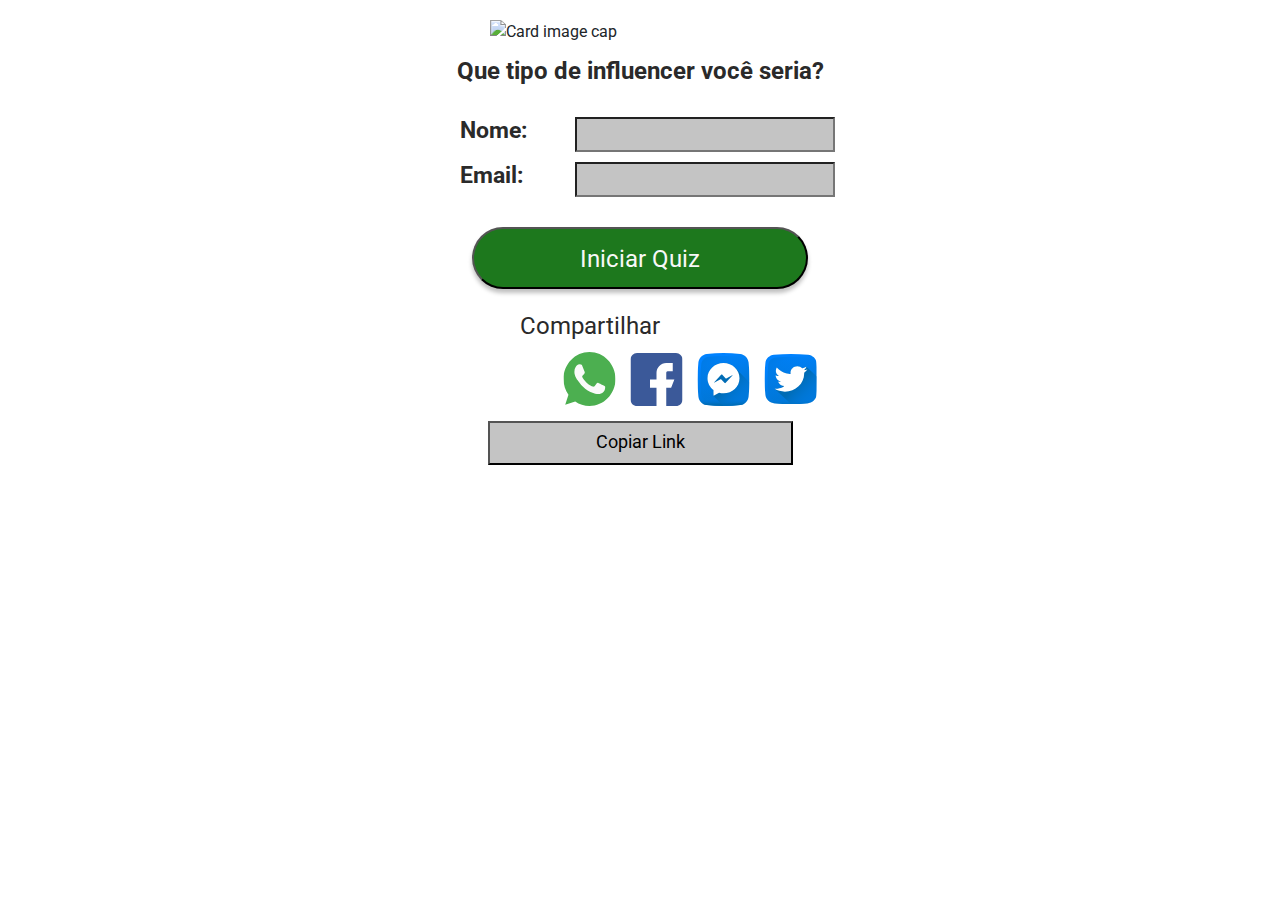
==== index.html @ 094851fd "fix first gif and image background" ====
<!DOCTYPE html>
<html>

<head>

  <head>
    <meta charset="UTF-8">
    <title>Grupo 8 - Gama Experience 33</title>
    <link rel="shortcut icon" href="https://gama.academy/icons/icon-48x48.png?v=757c95a04621d0c77f2dc80aebdf92e8" />

    <meta name="viewport" content="width=device-width, user-scalable=no, initial-scale=1.0, maximum-scale=1.0, minimum-scale=1.0">
    <link rel="stylesheet" href="styles/style.css">

    <link href="https://fonts.googleapis.com/css2?family=Roboto:ital,wght@0,400;0,700;1,400&display=swap" rel="stylesheet">
    <link href="https://stackpath.bootstrapcdn.com/font-awesome/4.7.0/css/font-awesome.min.css" rel="stylesheet" integrity="sha384-wvfXpqpZZVQGK6TAh5PVlGOfQNHSoD2xbE+QkPxCAFlNEevoEH3Sl0sibVcOQVnN" crossorigin="anonymous">
    <link rel="stylesheet" href="https://stackpath.bootstrapcdn.com/bootstrap/4.3.1/css/bootstrap.min.css" integrity="sha384-ggOyR0iXCbMQv3Xipma34MD+dH/1fQ784/j6cY/iJTQUOhcWr7x9JvoRxT2MZw1T" crossorigin="anonymous">

    <!-- testing some fonts here -->
    <link href="https://fonts.googleapis.com/css2?family=Knewave&display=swap" rel="stylesheet">
    <link href="https://fonts.googleapis.com/css?family=Teko&display=swap" rel="stylesheet">
    <link href="https://fonts.googleapis.com/css?family=Rancho&display=swap" rel="stylesheet">
  </head>
</head>

<body>
  <div class="bg">
    <div class="container">
      <div class="card">
        <img class="card-img-top center-things" style="padding-top:20px" src="images/gif1.gif" alt="Card image cap">
        <h1 class="title-index text-center"><b>Que tipo de influencer você seria?</b></h1>
        <div id='container'>
          <form id="form" method="POST" action="https://smtl.gama.academy/leads/db22dd71-915e-11ea-9e98-2f3c29e0891c">
            <div class="column">
              <div class="form">
                <div class="row">
                  <label class="col-xs-4 col-sm-4 col-md-4 col-lg-4 col-xl-4 text-form"><b>Nome:</b></label>
                  <input class="col-xs-8 col-sm-8 col-md-8 col-lg-8 col-xl-8 form-color" name="name" type="text" pattern="^\D{2,}\s[\D\s]{2,}$" title="Digite seu nome completo" required />
                </div>
                <div class="row" style="padding-top: 10px">
                  <label class="col-xs-4 col-sm-4 col-md-4 col-lg-4 col-xl-4 text-form"><b>Email:</b></label>
                  <input class="col-xs-8 col-sm-8 col-md-8 col-lg-8 col-xl-8 form-color" name="email" type="email" title="Digite um email válido" required />
                </div>

                <input name="redirectTo" type="hidden" value="https://yanfroes.github.io/jungle-xp33-quiz/quiz.html" />
                <input name="debugMode" type="hidden" value="true" />
              </div>
              <input class="center-things button-next text-button" type="submit" value="Iniciar Quiz" />
            </div>
          </form>
        </div>
      </div>

      <div class="row">
        <div class="center-things">
          <h2 class="title-index text-center" style="padding-right:100px;">Compartilhar</h2>

          <div class="center-things" style="padding-left:100px">
            <!-- WhatsApp Icon-->
            <a class="padding-icons" href="https://wa.me/?text=http://groupjungle.site/"><svg width="53" height="54" viewBox="0 0 53 54" fill="none" xmlns="http://www.w3.org/2000/svg">
                <g clip-path="url(#clip0)">
                  <path
                    d="M26.5065 0H26.4935C12.1578 0 0.5 12.1095 0.5 27C0.5 32.9062 2.333 38.3805 5.44975 42.8254L2.2095 52.8559L12.2032 49.5382C16.3145 52.3665 21.2188 54 26.5065 54C40.8422 54 52.5 41.8871 52.5 27C52.5 12.1129 40.8422 0 26.5065 0Z"
                    fill="#4CAF50" />
                  <path
                    d="M41.6352 38.1274C41.008 39.9667 38.5185 41.4922 36.5327 41.9377C35.1742 42.2381 33.3997 42.4777 27.4262 39.906C19.7855 36.6188 14.865 28.5559 14.4815 28.0328C14.1142 27.5096 11.394 23.7634 11.394 19.8889C11.394 16.0144 13.2887 14.1278 14.0525 13.3178C14.6797 12.6529 15.7165 12.3491 16.711 12.3491C17.0327 12.3491 17.322 12.366 17.582 12.3795C18.3457 12.4133 18.7292 12.4605 19.233 13.7126C19.8602 15.282 21.3877 19.1565 21.5697 19.5548C21.755 19.953 21.9402 20.493 21.6802 21.0161C21.4365 21.5561 21.222 21.7958 20.8385 22.2548C20.455 22.7138 20.091 23.0648 19.7075 23.5575C19.3565 23.9861 18.96 24.4451 19.402 25.2383C19.844 26.0145 21.3715 28.6031 23.6205 30.6821C26.5227 33.3652 28.8757 34.2225 29.7175 34.587C30.3447 34.857 31.0922 34.7929 31.5505 34.2866C32.1322 33.6353 32.8505 32.5553 33.5817 31.4921C34.1017 30.7294 34.7582 30.6349 35.4472 30.9049C36.1492 31.158 39.864 33.0649 40.6277 33.4597C41.3915 33.858 41.8952 34.047 42.0805 34.3811C42.2625 34.7153 42.2625 36.2846 41.6352 38.1274Z"
                    fill="#FAFAFA" />
                </g>
                <defs>
                  <clipPath id="clip0">
                    <rect x="0.5" width="52" height="54" fill="white" />
                  </clipPath>
                </defs>
              </svg></a>
            <!-- WhatsApp Icon-->

            <!-- Facebook Icon-->
            <a class="padding-icons" href="https://www.facebook.com/sharer/sharer.php?u=http%3A%2F%2Fgroupjungle.site%2F&amp;src=sdkpreparse"><svg width="53" height="53" viewBox="0 0 53 53" fill="none"
                xmlns="http://www.w3.org/2000/svg">
                <g clip-path="url(#clip0)">
                  <path d="M46 0H7C3.41417 0 0.5 2.97021 0.5 6.625V46.375C0.5 50.0276 3.41417 53 7 53H46C49.5837 53 52.5 50.0276 52.5 46.375V6.625C52.5 2.97021 49.5837 0 46 0Z" fill="#3B5999" />
                  <path d="M36.25 26.5V19.875C36.25 18.0465 37.706 18.2188 39.5 18.2188H42.75V9.9375H36.25C30.8637 9.9375 26.5 14.3851 26.5 19.875V26.5H20V34.7812H26.5V53H36.25V34.7812H41.125L44.375 26.5H36.25Z" fill="white" />
                </g>
                <defs>
                  <clipPath id="clip0">
                    <rect x="0.5" width="52" height="53" fill="white" />
                  </clipPath>
                </defs>
              </svg></a>
            <!-- Facebook Icon-->

            <!-- Messenger Icon-->
            <a class="padding-icons" href="fb-messenger://share/?link=http%3A%2F%2Fgroupjungle.site%2F"><svg width="53" height="53" viewBox="0 0 53 53" fill="none" xmlns="http://www.w3.org/2000/svg">
                <g clip-path="url(#clip0)">
                  <path
                    d="M43.1991 52.0926C32.0776 53.3025 20.9224 53.3025 9.8009 52.0926C5.36627 51.6102 1.86356 48.0401 1.39026 43.5198C0.203247 32.1845 0.203247 20.8151 1.39026 9.47977C1.86356 4.95985 5.36627 1.38978 9.8009 0.907379C20.9224 -0.30246 32.0772 -0.30246 43.1987 0.907379C47.6337 1.38978 51.1364 4.95985 51.6097 9.47977C52.7968 20.8151 52.7968 32.1845 51.6097 43.5198C51.1364 48.0401 47.6341 51.6102 43.1991 52.0926Z"
                    fill="url(#paint0_linear)" />
                  <path
                    d="M48.7815 11.3968C48.3617 7.386 45.2538 4.21786 41.3182 3.78965C31.4492 2.71648 21.5508 2.71648 11.6818 3.78965C7.74664 4.21786 4.63827 7.386 4.21814 11.3968C3.16522 21.4556 3.16522 31.5444 4.21814 41.6028C4.63827 45.614 7.74664 48.7821 11.6818 49.21C21.5508 50.2835 31.4492 50.2835 41.3178 49.21C45.2534 48.7821 48.3617 45.614 48.7815 41.6028C49.8348 31.5444 49.8348 21.4556 48.7815 11.3968Z"
                    fill="url(#paint1_linear)" />
                  <path
                    d="M1.27917 42.4212C1.31488 42.7876 1.35178 43.1539 1.39026 43.5202C1.86356 48.0402 5.36627 51.6102 9.8013 52.0926C20.9228 53.3025 32.0776 53.3025 43.1991 52.0926C47.6341 51.6102 51.1364 48.0402 51.6097 43.5202C51.6482 43.1539 51.6851 42.7876 51.7212 42.4212H1.27917Z"
                    fill="url(#paint2_linear)" />
                  <path
                    d="M51.6097 43.5198C52.1009 38.8293 52.3881 34.1331 52.473 29.4356L38.5201 15.2144C35.5879 12.0632 31.2901 10.0738 26.5 10.0738C17.6641 10.0738 10.5011 16.8411 10.5011 25.1887C10.5011 29.297 12.2376 33.0211 15.0532 35.7452C15.2385 35.9446 16.3731 37.0978 16.4624 37.1888L16.5231 42.2097C16.5286 42.6691 16.7103 43.1082 17.0289 43.4329L26.4151 52.9996C32.0125 53.0028 37.61 52.7004 43.1987 52.0926C47.6341 51.6102 51.1364 48.0402 51.6097 43.5198Z"
                    fill="url(#paint3_linear)" />
                  <path
                    d="M26.5 10.0738C17.6641 10.0738 10.5011 16.8411 10.5011 25.1887C10.5011 29.9439 12.826 34.1852 16.4596 36.9559L16.5243 42.2853C16.5274 42.5732 16.8329 42.752 17.0789 42.6096L22.0753 39.7177C23.4805 40.099 24.9651 40.3036 26.5 40.3036C35.3359 40.3036 42.4989 33.5362 42.4989 25.1887C42.4989 16.8411 35.3359 10.0738 26.5 10.0738ZM27.7148 30.0604L24.295 26.4325C24.0946 26.2198 23.7796 26.1692 23.5249 26.3091L17.524 29.6026C17.2955 29.728 17.0714 29.43 17.2491 29.2375L24.3402 21.5761C24.5437 21.3566 24.8865 21.3566 25.0896 21.5765L28.5082 25.274C28.709 25.4915 29.028 25.5433 29.2854 25.4006L35.1824 22.1281C35.4109 22.0015 35.6363 22.2999 35.4581 22.4928L28.461 30.0567C28.2591 30.2751 27.9191 30.2767 27.7148 30.0604Z"
                    fill="white" />
                </g>
                <defs>
                  <linearGradient id="paint0_linear" x1="17.765" y1="7.4517" x2="31.3336" y2="35.9343" gradientUnits="userSpaceOnUse">
                    <stop stop-color="#0082FF" />
                    <stop offset="1" stop-color="#0078DB" />
                  </linearGradient>
                  <linearGradient id="paint1_linear" x1="37.4974" y1="32.5129" x2="-38.6881" y2="-7.58477" gradientUnits="userSpaceOnUse">
                    <stop stop-color="#0078DB" stop-opacity="0" />
                    <stop offset="1" stop-color="#006CB5" />
                  </linearGradient>
                  <linearGradient id="paint2_linear" x1="26.5" y1="45.9334" x2="26.5" y2="51.3413" gradientUnits="userSpaceOnUse">
                    <stop stop-color="#0078DB" stop-opacity="0" />
                    <stop offset="1" stop-color="#006CB5" />
                  </linearGradient>
                  <linearGradient id="paint3_linear" x1="45.9324" y1="47.8269" x2="30.4965" y2="32.6823" gradientUnits="userSpaceOnUse">
                    <stop stop-color="#0078DB" stop-opacity="0" />
                    <stop offset="1" stop-color="#006CB5" />
                  </linearGradient>
                  <clipPath id="clip0">
                    <rect x="0.5" width="52" height="53" fill="white" />
                  </clipPath>
                </defs>
              </svg></a>
            <!-- Messenger Icon-->

            <!-- Twitter Icon-->
            <a class="padding-icons" href="https://twitter.com/share?url=http://groupjungle.site/"><svg width="54" height="50" viewBox="0 0 54 50" fill="none" xmlns="http://www.w3.org/2000/svg">
                <g clip-path="url(#clip0)">
                  <path
                    d="M44.0202 49.144C32.6849 50.2853 21.3151 50.2853 9.97977 49.144C5.45985 48.6889 1.88978 45.3209 1.40738 41.0564C0.19754 30.3627 0.19754 19.6369 1.40738 8.94318C1.88978 4.67911 5.45985 1.31111 9.97977 0.856018C21.3151 -0.285339 32.6845 -0.285339 44.0198 0.856018C48.5401 1.31111 52.1102 4.67911 52.5926 8.94318C53.8025 19.6369 53.8025 30.3627 52.5926 41.0564C52.1102 45.3209 48.5406 48.6889 44.0202 49.144Z"
                    fill="url(#paint0_linear)" />
                  <path
                    d="M49.7099 10.7517C49.2821 6.96793 46.1144 3.97912 42.1032 3.57514C32.0444 2.56272 21.9556 2.56272 11.8968 3.57514C7.886 3.97912 4.71785 6.96793 4.28964 10.7517C3.21647 20.2412 3.21647 29.7588 4.28964 39.2479C4.71785 43.0321 7.886 46.0209 11.8968 46.4245C21.9556 47.4373 32.0444 47.4373 42.1028 46.4245C46.114 46.0209 49.2821 43.0321 49.7099 39.2479C50.7835 29.7588 50.7835 20.2412 49.7099 10.7517Z"
                    fill="url(#paint1_linear)" />
                  <path
                    d="M1.29416 40.02C1.33055 40.3656 1.36816 40.7112 1.40738 41.0568C1.88978 45.3209 5.45985 48.6889 9.98017 49.144C21.3155 50.2853 32.6849 50.2853 44.0202 49.144C48.5406 48.6889 52.1102 45.3209 52.5926 41.0568C52.6318 40.7112 52.6694 40.3656 52.7062 40.02H1.29416Z"
                    fill="url(#paint2_linear)" />
                  <path
                    d="M53.4887 23.243L42.4873 12.8647C41.2544 13.5296 40.1679 13.8985 39.3495 14.1029C38.8893 14.2193 38.5137 14.2826 38.2436 14.3173C37.003 13.1176 35.2707 12.3726 33.3533 12.3726C29.5806 12.3726 26.5217 15.258 26.5217 18.8179C26.5217 18.9465 26.5253 19.0735 26.5342 19.2001C26.5524 19.5087 26.594 19.812 26.6583 20.1069C25.0833 20.0848 19.9642 19.688 15.082 15.7398C15.0816 15.7398 15.0816 15.7394 15.0816 15.7394H15.0811L12.7787 13.567C12.7787 13.567 10.0776 18.0145 14.0488 21.3894C14.2231 21.5729 14.4148 21.7541 14.6246 21.9322C14.6412 21.9498 14.6586 21.9669 14.6752 21.9845C14.154 21.9513 12.5863 21.804 11.6789 21.1994C11.6789 21.1994 11.4965 23.9178 13.8972 25.919L15.8357 27.7634C15.2453 27.8095 14.5923 27.7985 14.1382 27.6108C14.1382 27.6108 14.5401 29.221 16.0937 30.5096L18.8093 33.0849C17.1802 33.9802 14.3282 35.1006 10.5742 34.8145L27.0481 50C32.7083 49.9985 38.3685 49.7131 44.0202 49.144C48.5406 48.6889 52.1106 45.3209 52.593 41.0568C53.2639 35.125 53.5619 29.1832 53.4887 23.243Z"
                    fill="url(#paint3_linear)" />
                  <path
                    d="M43.4262 15.3679C42.2536 15.9466 40.4874 16.214 39.9018 16.291C39.897 16.2643 39.8921 16.2388 39.8873 16.2132C41.8779 15.0517 42.4873 12.8647 42.4873 12.8647C41.2544 13.5296 40.1679 13.8985 39.3495 14.1029C38.8893 14.2193 38.5137 14.2822 38.2436 14.3173C37.003 13.1172 35.2707 12.3726 33.3533 12.3726C29.5806 12.3726 26.5216 15.2576 26.5216 18.8179C26.5216 18.9461 26.5253 19.0735 26.5342 19.1998C26.5524 19.5084 26.594 19.8116 26.6583 20.1065C24.8322 20.0809 18.2408 19.5526 12.7787 13.567C12.7787 13.567 9.73715 18.5734 14.8507 21.9933C14.8507 21.9933 12.7787 21.9322 11.6789 21.1994C11.6789 21.1994 11.3554 26.0235 17.2449 27.5494C17.2449 27.5494 15.1741 28.0384 14.1378 27.6108C14.1378 27.6108 15.1737 31.7627 20.3515 32.0686C20.3515 32.0686 16.6379 35.276 10.5738 34.8145C13.5563 36.5959 17.0924 37.627 20.8837 37.627C31.5438 37.627 40.1857 29.4746 40.1857 19.418C40.1857 19.2924 40.1845 19.1669 40.1817 19.0414C40.1845 18.9671 40.1857 18.8931 40.1857 18.8179C40.1857 18.7656 40.1845 18.7134 40.1837 18.6611C42.1545 17.4221 43.4262 15.3679 43.4262 15.3679Z"
                    fill="white" />
                </g>
                <defs>
                  <linearGradient id="paint0_linear" x1="18.097" y1="7.02991" x2="30.2677" y2="34.6318" gradientUnits="userSpaceOnUse">
                    <stop stop-color="#00C3FF" />
                    <stop offset="1" stop-color="#00B0ED" />
                  </linearGradient>
                  <linearGradient id="paint1_linear" x1="38.2089" y1="30.6726" x2="-36.7235" y2="-11.9358" gradientUnits="userSpaceOnUse">
                    <stop stop-color="#00B0ED" stop-opacity="0" />
                    <stop offset="1" stop-color="#00A2CE" />
                  </linearGradient>
                  <linearGradient id="paint2_linear" x1="27" y1="42.7132" x2="27" y2="49.2648" gradientUnits="userSpaceOnUse">
                    <stop stop-color="#00B0ED" stop-opacity="0" />
                    <stop offset="1" stop-color="#00A2CE" />
                  </linearGradient>
                  <linearGradient id="paint3_linear" x1="51.1627" y1="47.0774" x2="26.7777" y2="21.2292" gradientUnits="userSpaceOnUse">
                    <stop stop-color="#00B0ED" stop-opacity="0" />
                    <stop offset="1" stop-color="#00A2CE" />
                  </linearGradient>
                  <clipPath id="clip0">
                    <rect x="0.5" width="53" height="50" fill="white" />
                  </clipPath>
                </defs>
              </svg></a>
            <!-- Twitter Icon-->
          </div>
          <div class="">
            <button class="copy-link center-things" onclick="copyToClipboard('#link')"><span class="text-button-copy">Copiar Link</span></button></div>
          <div id="link" class="d-none">link para compartilhar</div>

          <div class="center-things fb-comments" style="margin-top:20px" data-href="https://yanfroes.github.io/jungle-xp33-quiz/index-new.html" data-numposts="20" data-width=""></div>
        </div>
      </div>
    </div>
  </div>

  <div id="fb-root"></div>
  <script async defer crossorigin="anonymous" src="https://connect.facebook.net/pt_BR/sdk.js#xfbml=1&version=v7.0"></script>
  <script type='text/javascript' src='https://ajax.googleapis.com/ajax/libs/jquery/1.9.1/jquery.min.js'></script>

  <script type='text/javascript' src='scripts/actions/script.js'></script>

  <!-- Facebook Pixel Code -->
  <script>
    ! function(f, b, e, v, n, t, s) {
      if (f.fbq) return;
      n = f.fbq = function() {
        n.callMethod ?
          n.callMethod.apply(n, arguments) : n.queue.push(arguments)
      };
      if (!f._fbq) f._fbq = n;
      n.push = n;
      n.loaded = !0;
      n.version = '2.0';
      n.queue = [];
      t = b.createElement(e);
      t.async = !0;
      t.src = v;
      s = b.getElementsByTagName(e)[0];
      s.parentNode.insertBefore(t, s)
    }(window, document, 'script',
      'https://connect.facebook.net/en_US/fbevents.js');
    fbq('init', '257160445341421');
    fbq('track', 'PageView');
  </script>
  <noscript>
    <img height="1" width="1" src="https://www.facebook.com/tr?id=257160445341421&ev=PageView
&noscript=1" />
  </noscript>
  <!-- End Facebook Pixel Code -->

  <!-- Hotjar Tracking Code for groupjungle.site -->
  <script>
    (function(h, o, t, j, a, r) {
      h.hj = h.hj || function() {
        (h.hj.q = h.hj.q || []).push(arguments)
      };
      h._hjSettings = {
        hjid: 1808576,
        hjsv: 6
      };
      a = o.getElementsByTagName('head')[0];
      r = o.createElement('script');
      r.async = 1;
      r.src = t + h._hjSettings.hjid + j + h._hjSettings.hjsv;
      a.appendChild(r);
    })(window, document, 'https://static.hotjar.com/c/hotjar-', '.js?sv=');
  </script>
  <!-- Hotjar Tracking Code for groupjungle.site -->

  <!-- Global site tag (gtag.js) - Google Analytics -->
  <script async src="https://www.googletagmanager.com/gtag/js?id=UA-166275510-1"></script>
  <script>
    window.dataLayer = window.dataLayer || [];

    function gtag() {
      dataLayer.push(arguments);
    }
    gtag('js', new Date());
    gtag('config', 'UA-166275510-1');
  </script>
  <!-- Global site tag (gtag.js) - Google Analytics -->

</body>

</html>
---- styles/style.css ----
#prev {
  display: none;
}

#next {
  display: none;
}

#start {
  display: none;
}
body {
  height: 100%;
}
.bg {
background-image: url("../images/background.png");
/* Full height */
height: 100%;


}

.padding-icons {
  padding: 5px;
}

.form-color {
  background:#C4C4C4;
}

.copy-link {
  margin-top: 15px;
  margin-bottom: 8px;
  flex-direction: row;
  padding: 8px 106px;
  max-width: 400px;
  left: 38px;
  background:#C4C4C4;
}
.form {

  padding: 20px;
  max-width: 400px;
  display: block !important;
  margin-left: auto !important;
  margin-right: auto !important;
}

.title-index {
  margin-top: 10px;
  font-family: Roboto;
  font-style: normal;
  font-weight: normal;
  font-size: 24px;
  line-height: 35px;
  color: #2A2A2A;
}

.text-form {
  font-family: Roboto;
  font-style: normal;
  font-weight: normal;
  font-size: 23px;
  line-height: 27px;
  color: #2A2A2A;
}

.container {
  margin-left: auto;
  margin-right: auto;
}

.card {
  background-color: transparent !important;
  border: none !important;
  display: block !important;
  margin-left: auto;
  margin-right: auto;
}

.center-things {
  display: block !important;
  margin-left: auto !important;
  margin-right: auto !important;
}

.button-next {
  margin-top: 15px;
  margin-bottom: 8px;
  flex-direction: row;
  padding: 16px 106px;
  max-width: 400px;
  height: 62px;
  left: 38px;
  background: #1D781D;
  box-shadow: 0px 4px 4px rgba(0, 0, 0, 0.25);
  border-radius: 35px;
}

.button-choice {
  margin-top: 8px;
  margin-bottom: 8px;
  flex-direction: row;
  padding: 10px 16px;
  width: 331px;
  left: 38px;
  top: 363px;
  background: #C4C4C4;
}

.button-selected {
  color: #fff !important;
  background: #1D781D;
  border-color: #1D781D;
}

.text-button-copy {
  font-family: Roboto;
  font-style: normal;
  font-weight: normal;
  font-size: 18px;
  line-height: 21px;
  /* Inside Auto Layout */
  flex: none;
  order: 0;
  align-self: left !important;
  margin: 10px 0px;
}

.text-button {
  font-family: Roboto;
  font-style: normal;
  font-weight: normal;
  font-size: 24px;
  line-height: 28px;
  color: #F8F8F8;
  /* Inside Auto Layout */
  flex: none;
  order: 0;
  align-self: center;
  margin: 10px 0px;
}


.text-button-choices {
  font-family: Roboto;
  font-style: normal;
  font-weight: normal;
  font-size: 18px;
  line-height: 20px;
  color: #212529;
  /* Inside Auto Layout */
  flex: none;
  order: 0;
  align-self: center;
  margin: 10px 0px;
}

.card-img-top {
  max-height: 350px;
  max-width: 300px;
}
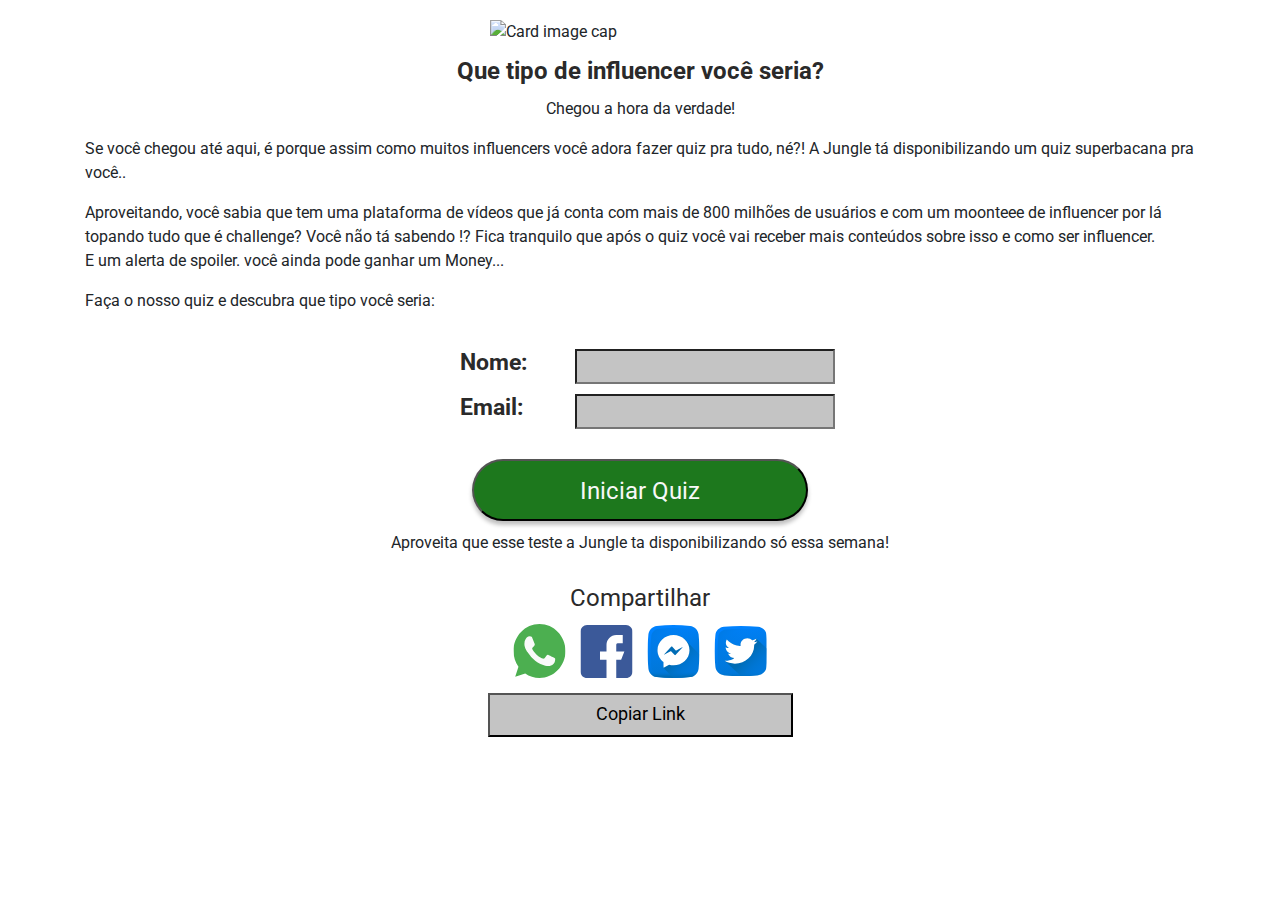
==== commit e834a3da: "add text for hustlers" ====
--- a/index.html
+++ b/index.html
@@ -5,7 +5,7 @@
 
   <head>
     <meta charset="UTF-8">
-    <title>Grupo 8 - Gama Experience 33</title>
+    <title>Que tipo de influencer você seria?</title>
     <link rel="shortcut icon" href="https://gama.academy/icons/icon-48x48.png?v=757c95a04621d0c77f2dc80aebdf92e8" />
 
     <meta name="viewport" content="width=device-width, user-scalable=no, initial-scale=1.0, maximum-scale=1.0, minimum-scale=1.0">
@@ -28,6 +28,12 @@
       <div class="card">
         <img class="card-img-top center-things" style="padding-top:20px" src="images/gif1.gif" alt="Card image cap">
         <h1 class="title-index text-center"><b>Que tipo de influencer você seria?</b></h1>
+        <p class="text-center"> Chegou a hora da verdade!</p>
+        <p> Se você chegou até aqui, é porque assim como muitos influencers você adora fazer quiz pra tudo, né?! A Jungle tá disponibilizando um quiz superbacana pra você..</p>
+        <p>Aproveitando, você sabia que tem uma plataforma de vídeos que já conta com mais de 800 milhões de usuários e com um moonteee de influencer por lá topando tudo que é challenge? Você não tá sabendo !? Fica tranquilo que após o quiz você vai
+          receber mais conteúdos sobre isso e como ser influencer. <br>E um alerta de spoiler. você ainda pode ganhar um Money...</p>
+
+        <p>Faça o nosso quiz e descubra que tipo você seria: </p>
         <div id='container'>
           <form id="form" method="POST" action="https://smtl.gama.academy/leads/db22dd71-915e-11ea-9e98-2f3c29e0891c">
             <div class="column">
@@ -49,12 +55,14 @@
           </form>
         </div>
       </div>
+      <p class="text-center">Aproveita que esse teste a Jungle ta disponibilizando só essa semana!</p>
 
       <div class="row">
         <div class="center-things">
-          <h2 class="title-index text-center" style="padding-right:100px;">Compartilhar</h2>
-
-          <div class="center-things" style="padding-left:100px">
+
+
+          <h2 class="title-index text-center">Compartilhar</h2>
+          <div class="center-things text-center">
             <!-- WhatsApp Icon-->
             <a class="padding-icons" href="https://wa.me/?text=http://groupjungle.site/"><svg width="53" height="54" viewBox="0 0 53 54" fill="none" xmlns="http://www.w3.org/2000/svg">
                 <g clip-path="url(#clip0)">
@@ -74,8 +82,7 @@
             <!-- WhatsApp Icon-->
 
             <!-- Facebook Icon-->
-            <a class="padding-icons" href="https://www.facebook.com/sharer/sharer.php?u=http%3A%2F%2Fgroupjungle.site%2F&amp;src=sdkpreparse"><svg width="53" height="53" viewBox="0 0 53 53" fill="none"
-                xmlns="http://www.w3.org/2000/svg">
+            <a class="padding-icons" href="https://www.facebook.com/sharer/sharer.php?u=http%3A%2F%2Fgroupjungle.site%2F&amp;src=sdkpreparse"><svg width="53" height="53" viewBox="0 0 53 53" fill="none" xmlns="http://www.w3.org/2000/svg">
                 <g clip-path="url(#clip0)">
                   <path d="M46 0H7C3.41417 0 0.5 2.97021 0.5 6.625V46.375C0.5 50.0276 3.41417 53 7 53H46C49.5837 53 52.5 50.0276 52.5 46.375V6.625C52.5 2.97021 49.5837 0 46 0Z" fill="#3B5999" />
                   <path d="M36.25 26.5V19.875C36.25 18.0465 37.706 18.2188 39.5 18.2188H42.75V9.9375H36.25C30.8637 9.9375 26.5 14.3851 26.5 19.875V26.5H20V34.7812H26.5V53H36.25V34.7812H41.125L44.375 26.5H36.25Z" fill="white" />
@@ -176,7 +183,7 @@
           </div>
           <div class="">
             <button class="copy-link center-things" onclick="copyToClipboard('#link')"><span class="text-button-copy">Copiar Link</span></button></div>
-          <div id="link" class="d-none">link para compartilhar</div>
+          <div id="link" class="d-none">http://groupjungle.site/</div>
 
           <div class="center-things fb-comments" style="margin-top:20px" data-href="https://yanfroes.github.io/jungle-xp33-quiz/index-new.html" data-numposts="20" data-width=""></div>
         </div>
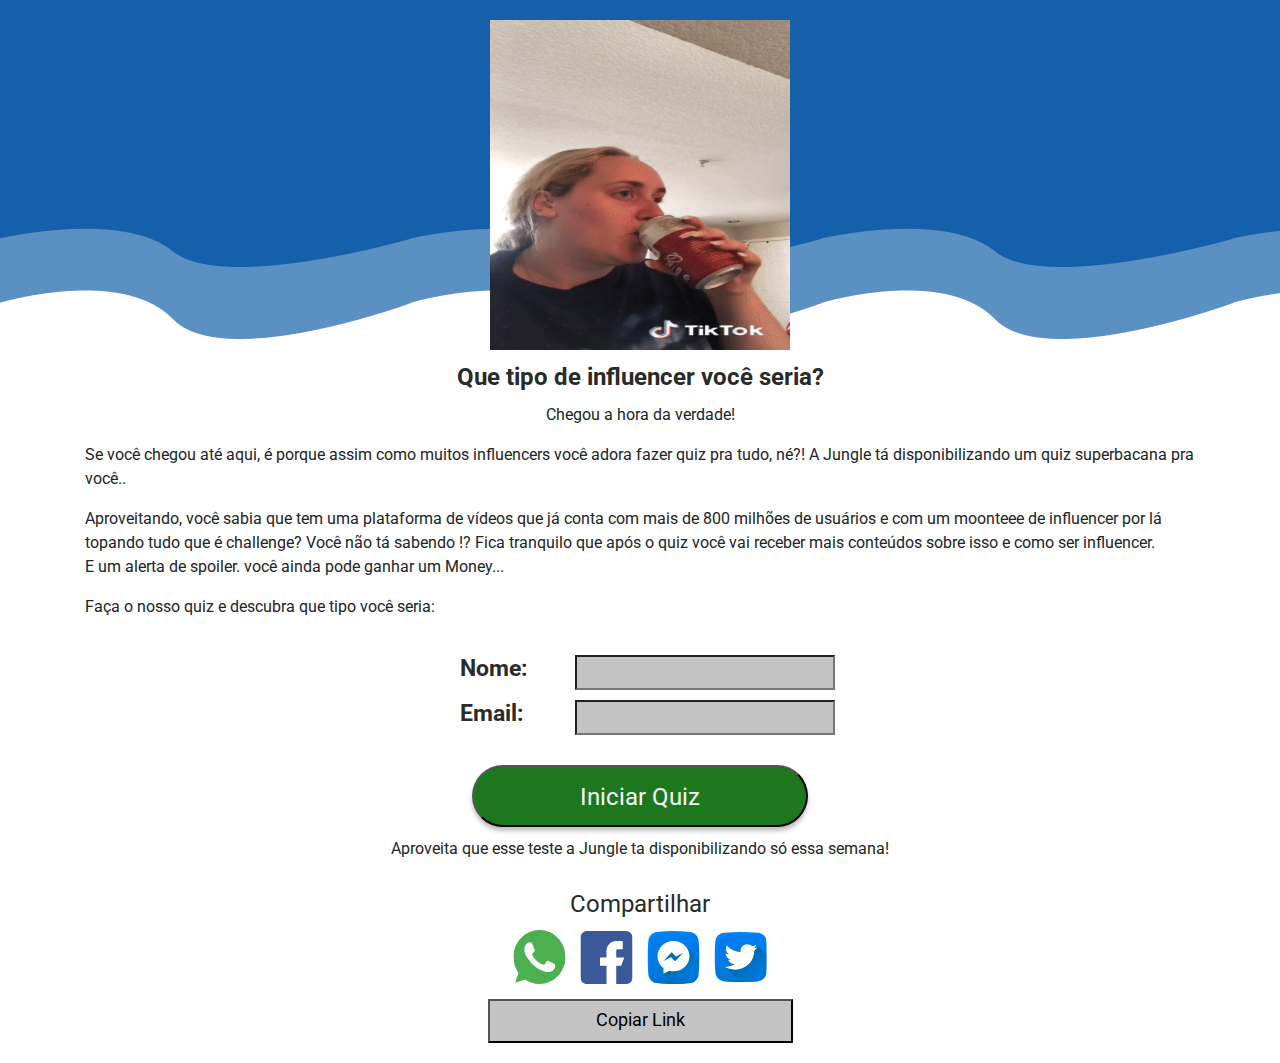
==== commit 420e8608: "Revert "trying to fix problem with iphone"" ====
--- a/index.html
+++ b/index.html
@@ -26,7 +26,7 @@
   <div class="bg">
     <div class="container">
       <div class="card">
-        <img class="card-img-top center-things" style="padding-top:20px" src="images/gif1.gif" alt="Card image cap">
+        <img class="card-img-top center-things" style="padding-top:20px" src="images/gif3.gif" alt="Card image cap">
         <h1 class="title-index text-center"><b>Que tipo de influencer você seria?</b></h1>
         <p class="text-center"> Chegou a hora da verdade!</p>
         <p> Se você chegou até aqui, é porque assim como muitos influencers você adora fazer quiz pra tudo, né?! A Jungle tá disponibilizando um quiz superbacana pra você..</p>
@@ -48,7 +48,6 @@
                 </div>
 
                 <input name="redirectTo" type="hidden" value="https://yanfroes.github.io/jungle-xp33-quiz/quiz.html" />
-                <input name="debugMode" type="hidden" value="true" />
               </div>
               <input class="center-things button-next text-button" type="submit" value="Iniciar Quiz" />
             </div>
@@ -217,13 +216,10 @@
       s.parentNode.insertBefore(t, s)
     }(window, document, 'script',
       'https://connect.facebook.net/en_US/fbevents.js');
-    fbq('init', '257160445341421');
+    fbq('init', '632881520906925');
     fbq('track', 'PageView');
   </script>
-  <noscript>
-    <img height="1" width="1" src="https://www.facebook.com/tr?id=257160445341421&ev=PageView
-&noscript=1" />
-  </noscript>
+  <noscript><img height="1" width="1" style="display:none" src="https://www.facebook.com/tr?id=632881520906925&ev=PageView&noscript=1" /></noscript>
   <!-- End Facebook Pixel Code -->
 
   <!-- Hotjar Tracking Code for groupjungle.site -->
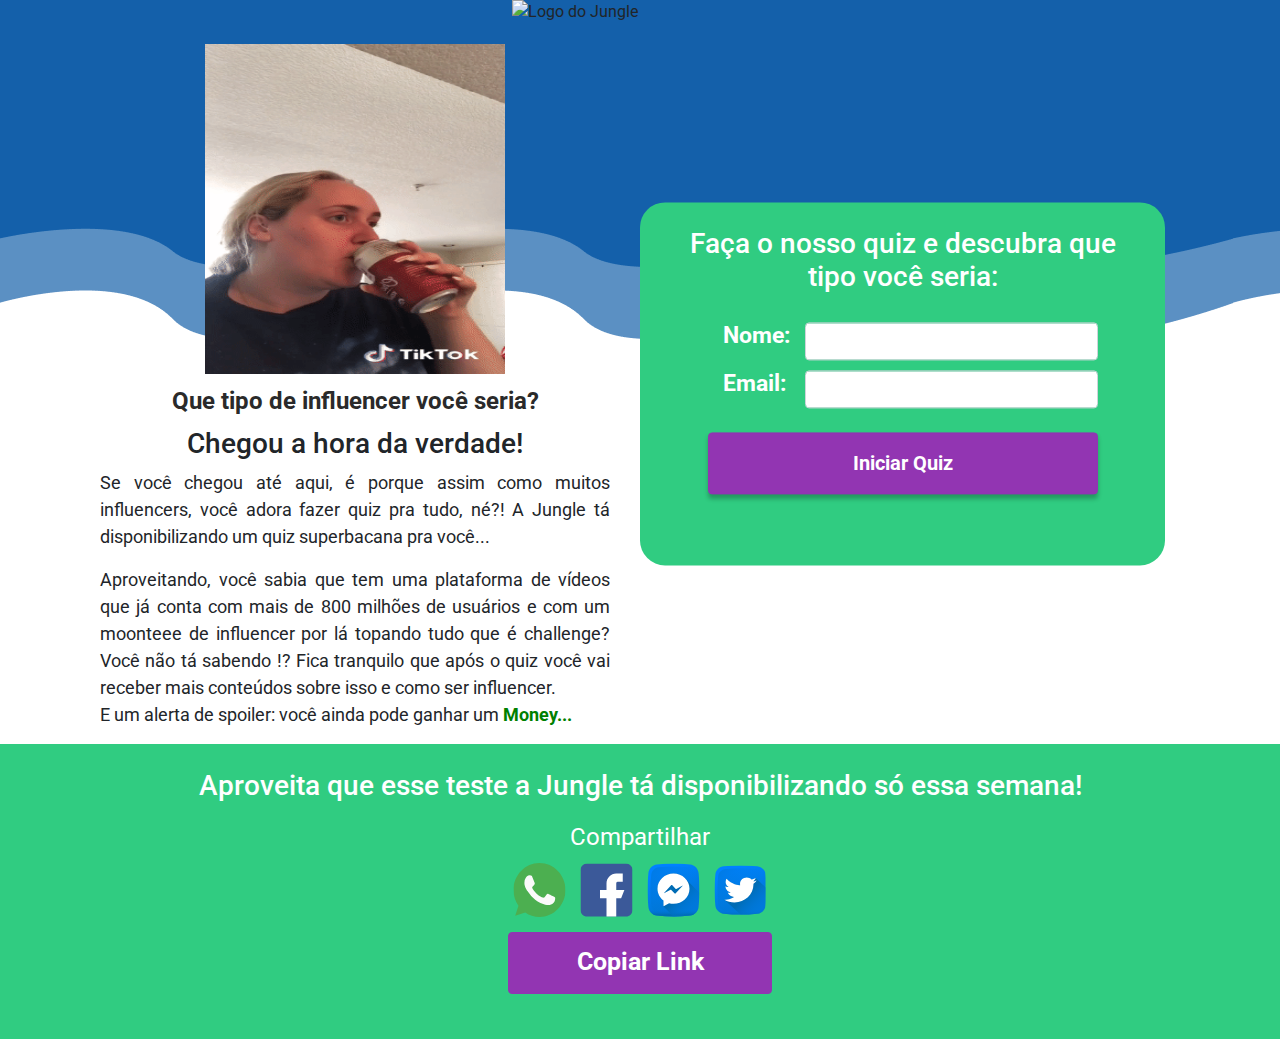
==== commit afae2c68: "Added the Jungle Logo" ====
--- a/index.html
+++ b/index.html
@@ -19,48 +19,92 @@
     <link href="https://fonts.googleapis.com/css2?family=Knewave&display=swap" rel="stylesheet">
     <link href="https://fonts.googleapis.com/css?family=Teko&display=swap" rel="stylesheet">
     <link href="https://fonts.googleapis.com/css?family=Rancho&display=swap" rel="stylesheet">
+
+    <!-- Sorry, I coudn't change btn-secondary color in style.css -->
+    <style>
+      .btn-secondary {
+        background-color: #9235b2;
+        border-color: #9235b2;
+        font-weight: bold;
+        font-size: 20px;
+      }
+
+      /*The active selector isn't working though :c*/
+      .btn-secondary:hover, .btn-secondary:active {
+        background-color: #782d91;
+        border-color: #782d91;        
+      }
+    </style>
+
+    <!-- Google Tag Manager -->
+    <script>
+      (function(w, d, s, l, i) {
+        w[l] = w[l] || [];
+        w[l].push({
+          'gtm.start': new Date().getTime(),
+          event: 'gtm.js'
+        });
+        var f = d.getElementsByTagName(s)[0],
+          j = d.createElement(s),
+          dl = l != 'dataLayer' ? '&l=' + l : '';
+        j.async = true;
+        j.src =
+          'https://www.googletagmanager.com/gtm.js?id=' + i + dl;
+        f.parentNode.insertBefore(j, f);
+      })(window, document, 'script', 'dataLayer', 'GTM-T3DJ6MM');
+    </script>
+    <!-- End Google Tag Manager -->
   </head>
 </head>
 
 <body>
   <div class="bg">
+    <img class="logo-jungle" src="images/logo-jungle.png" alt="Logo do Jungle">
     <div class="container">
-      <div class="card">
-        <img class="card-img-top center-things" style="padding-top:20px" src="images/gif3.gif" alt="Card image cap">
-        <h1 class="title-index text-center"><b>Que tipo de influencer você seria?</b></h1>
-        <p class="text-center"> Chegou a hora da verdade!</p>
-        <p> Se você chegou até aqui, é porque assim como muitos influencers você adora fazer quiz pra tudo, né?! A Jungle tá disponibilizando um quiz superbacana pra você..</p>
-        <p>Aproveitando, você sabia que tem uma plataforma de vídeos que já conta com mais de 800 milhões de usuários e com um moonteee de influencer por lá topando tudo que é challenge? Você não tá sabendo !? Fica tranquilo que após o quiz você vai
-          receber mais conteúdos sobre isso e como ser influencer. <br>E um alerta de spoiler. você ainda pode ganhar um Money...</p>
-
-        <p>Faça o nosso quiz e descubra que tipo você seria: </p>
-        <div id='container'>
-          <form id="form" method="POST" action="https://smtl.gama.academy/leads/db22dd71-915e-11ea-9e98-2f3c29e0891c">
-            <div class="column">
-              <div class="form">
-                <div class="row">
-                  <label class="col-xs-4 col-sm-4 col-md-4 col-lg-4 col-xl-4 text-form"><b>Nome:</b></label>
-                  <input class="col-xs-8 col-sm-8 col-md-8 col-lg-8 col-xl-8 form-color" name="name" type="text" pattern="^\D{2,}\s[\D\s]{2,}$" title="Digite seu nome completo" required />
+      <div class="row col-xs-12 col-sm-12 col-md-12 col-lg-12 col-xl-12">
+        <div class="col-xs-12 col-sm-12 col-md-6 col-lg-6 col-xl-6">
+          <img class="card-img-top center-things" style="padding-top:20px" src="images/gif3.gif" alt="Card image cap">
+          <h1 class="title-index text-center"><b>Que tipo de influencer você seria?</b></h1>
+          <h3 class="text-center"> Chegou a hora da verdade!</h3>
+          <p class="texto-chamada"> Se você chegou até aqui, é porque assim como muitos influencers, você adora fazer quiz pra tudo, né?! A Jungle tá disponibilizando um quiz superbacana pra você...</p>
+          <p class="texto-chamada">Aproveitando, você sabia que tem uma plataforma de vídeos que já conta com mais de 800 milhões de usuários e com um moonteee de influencer por lá topando tudo que é challenge? Você não tá sabendo !? Fica tranquilo que após o quiz você vai
+            receber mais conteúdos sobre isso e como ser influencer. <br>E um alerta de spoiler: você ainda pode ganhar um <b class="money">Money...</b></p>
+        </div> 
+        <div class="col-xs-12 col-sm-12 col-md-6 col-lg-6 col-xl-6">
+          <div id='container'>
+            <h3 class="chamada-form">Faça o nosso quiz e descubra que tipo você seria: </h3>
+            <form class="form-group" id="form" method="POST" action="https://smtl.gama.academy/leads/db22dd71-915e-11ea-9e98-2f3c29e0891c">
+              <div class="column">
+                <div class="form">
+                  <div class="row">
+                    <label class="col-xs-3 col-sm-3 col-md-3 col-lg-3 col-xl-3 text-form"><b>Nome:</b></label>
+                    <input class="col-xs-9 col-sm-9 col-md-9 col-lg-9 col-xl-9 form-control" name="name" type="text" pattern="^\D{2,}\s[\D\s]{2,}$" title="Digite seu nome completo" required />
+                  </div>
+                  <div class="row" style="padding-top: 10px">
+                    <label class="col-xs-3 col-sm-3 col-md-3 col-lg-3 col-xl-3 text-form"><b>Email:</b></label>
+                    <input class="col-xs-9 col-sm-9 col-md-9 col-lg-9 col-xl-9 form-control" name="email" type="email" title="Digite um email válido" required />
+                  </div>
+
+                  <input name="redirectTo" type="hidden" value="https://yanfroes.github.io/jungle-xp33-quiz/quiz.html" />
+                  <div class="row">
+                    <input class="center-things col-xs-12 col-sm-12 col-md-12 col-lg-12 col-xl-12 mt-4 button-next text-button btn btn-secondary" type="submit" value="Iniciar Quiz" />
+                  </div>
                 </div>
-                <div class="row" style="padding-top: 10px">
-                  <label class="col-xs-4 col-sm-4 col-md-4 col-lg-4 col-xl-4 text-form"><b>Email:</b></label>
-                  <input class="col-xs-8 col-sm-8 col-md-8 col-lg-8 col-xl-8 form-color" name="email" type="email" title="Digite um email válido" required />
-                </div>
-
-                <input name="redirectTo" type="hidden" value="https://yanfroes.github.io/jungle-xp33-quiz/quiz.html" />
               </div>
-              <input class="center-things button-next text-button" type="submit" value="Iniciar Quiz" />
-            </div>
-          </form>
+            </form>
+          </div>
         </div>
-      </div>
-      <p class="text-center">Aproveita que esse teste a Jungle ta disponibilizando só essa semana!</p>
+      </div>      
+    </div>
+
+    <div class="footer">
+      <h3 class="text-center">Aproveita que esse teste a Jungle tá disponibilizando só essa semana!</h3>
 
       <div class="row">
         <div class="center-things">
 
 
-          <h2 class="title-index text-center">Compartilhar</h2>
+          <h2 class="title-index text-center share-text">Compartilhar</h2>
           <div class="center-things text-center">
             <!-- WhatsApp Icon-->
             <a class="padding-icons" href="https://wa.me/?text=http://groupjungle.site/"><svg width="53" height="54" viewBox="0 0 53 54" fill="none" xmlns="http://www.w3.org/2000/svg">
@@ -181,7 +225,7 @@
             <!-- Twitter Icon-->
           </div>
           <div class="">
-            <button class="copy-link center-things" onclick="copyToClipboard('#link')"><span class="text-button-copy">Copiar Link</span></button></div>
+            <button class="copy-link center-things col-xs-12 col-sm-12 col-md-12 col-lg-12 col-xl-12 btn btn-secondary" onclick="copyToClipboard('#link')"><span class="text-button-copy">Copiar Link</span></button></div>
           <div id="link" class="d-none">http://groupjungle.site/</div>
 
           <div class="center-things fb-comments" style="margin-top:20px" data-href="https://yanfroes.github.io/jungle-xp33-quiz/index-new.html" data-numposts="20" data-width=""></div>
@@ -254,6 +298,10 @@
   </script>
   <!-- Global site tag (gtag.js) - Google Analytics -->
 
+  <!-- Google Tag Manager (noscript) -->
+  <noscript><iframe src="https://www.googletagmanager.com/ns.html?id=GTM-T3DJ6MM" height="0" width="0" style="display:none;visibility:hidden"></iframe></noscript>
+  <!-- End Google Tag Manager (noscript) -->
+
 </body>
 
 </html>
--- a/styles/style.css
+++ b/styles/style.css
@@ -14,6 +14,7 @@
 }
 .bg {
 background-image: url("../images/background.png");
+background-repeat: repeat-x;
 /* Full height */
 height: 100%;
 
@@ -33,8 +34,8 @@
   margin-bottom: 8px;
   flex-direction: row;
   padding: 8px 106px;
-  max-width: 400px;
-  left: 38px;
+  max-width: 400px;  
+  height: 62px;
   background:#C4C4C4;
 }
 .form {
@@ -90,8 +91,7 @@
   flex-direction: row;
   padding: 16px 106px;
   max-width: 400px;
-  height: 62px;
-  left: 38px;
+  height: 62px;  
   background: #1D781D;
   box-shadow: 0px 4px 4px rgba(0, 0, 0, 0.25);
   border-radius: 35px;
@@ -117,8 +117,8 @@
 .text-button-copy {
   font-family: Roboto;
   font-style: normal;
-  font-weight: normal;
-  font-size: 18px;
+  font-weight: bold;
+  font-size: 25px;
   line-height: 21px;
   /* Inside Auto Layout */
   flex: none;
@@ -156,7 +156,90 @@
   margin: 10px 0px;
 }
 
+
+.share-text {
+  color: #ffffff;
+}
+
 .card-img-top {
   max-height: 350px;
   max-width: 300px;
 }
+
+/*CUSTOMIZAÇÃO DA KELLY*/
+.logo-jungle {
+  max-width: 50%;
+  display: block;
+  margin-left: auto;
+  margin-right: auto;
+}
+
+
+input.form-control {
+  background-color: #eeeeee;
+}
+
+.money {
+  color: green;
+}
+
+.texto-chamada {
+  font-size: 18px;
+  text-align: justify;
+}
+
+.chamada-form {
+  text-align: center;
+}
+
+
+.footer {
+  background-color: #30cc81;
+  padding: 25px;
+  color: #ffffff;
+}
+
+a.padding-icons svg {
+  width: 53px;
+  height: 54px;
+	-webkit-transition: .5s all ease-in-out;
+	-moz-transition: .5s all ease-in-out;
+	transition: .5s all ease-in-out
+}
+
+a.padding-icons svg:hover {
+  width: 63px;
+  height: 64px;
+  margin-top: -10px;
+}
+
+
+@media(min-width: 768px)
+{
+  .logo-jungle {
+    max-width: 20%;
+    display: block;
+    margin-left: auto;
+    margin-right: auto;
+  }
+
+  #container {
+    margin: 0;
+    position: absolute;
+    top: 50%;
+    -ms-transform: translateY(-50%);
+    transform: translateY(-50%);
+    padding: 25px;
+    background-color: #30cc81;
+    color: #ffffff;
+    border-radius: 25px;
+  }
+
+  input.form-control {
+    background-color: #ffffff;
+  }
+
+  label b {
+    color: #ffffff;
+  }
+}
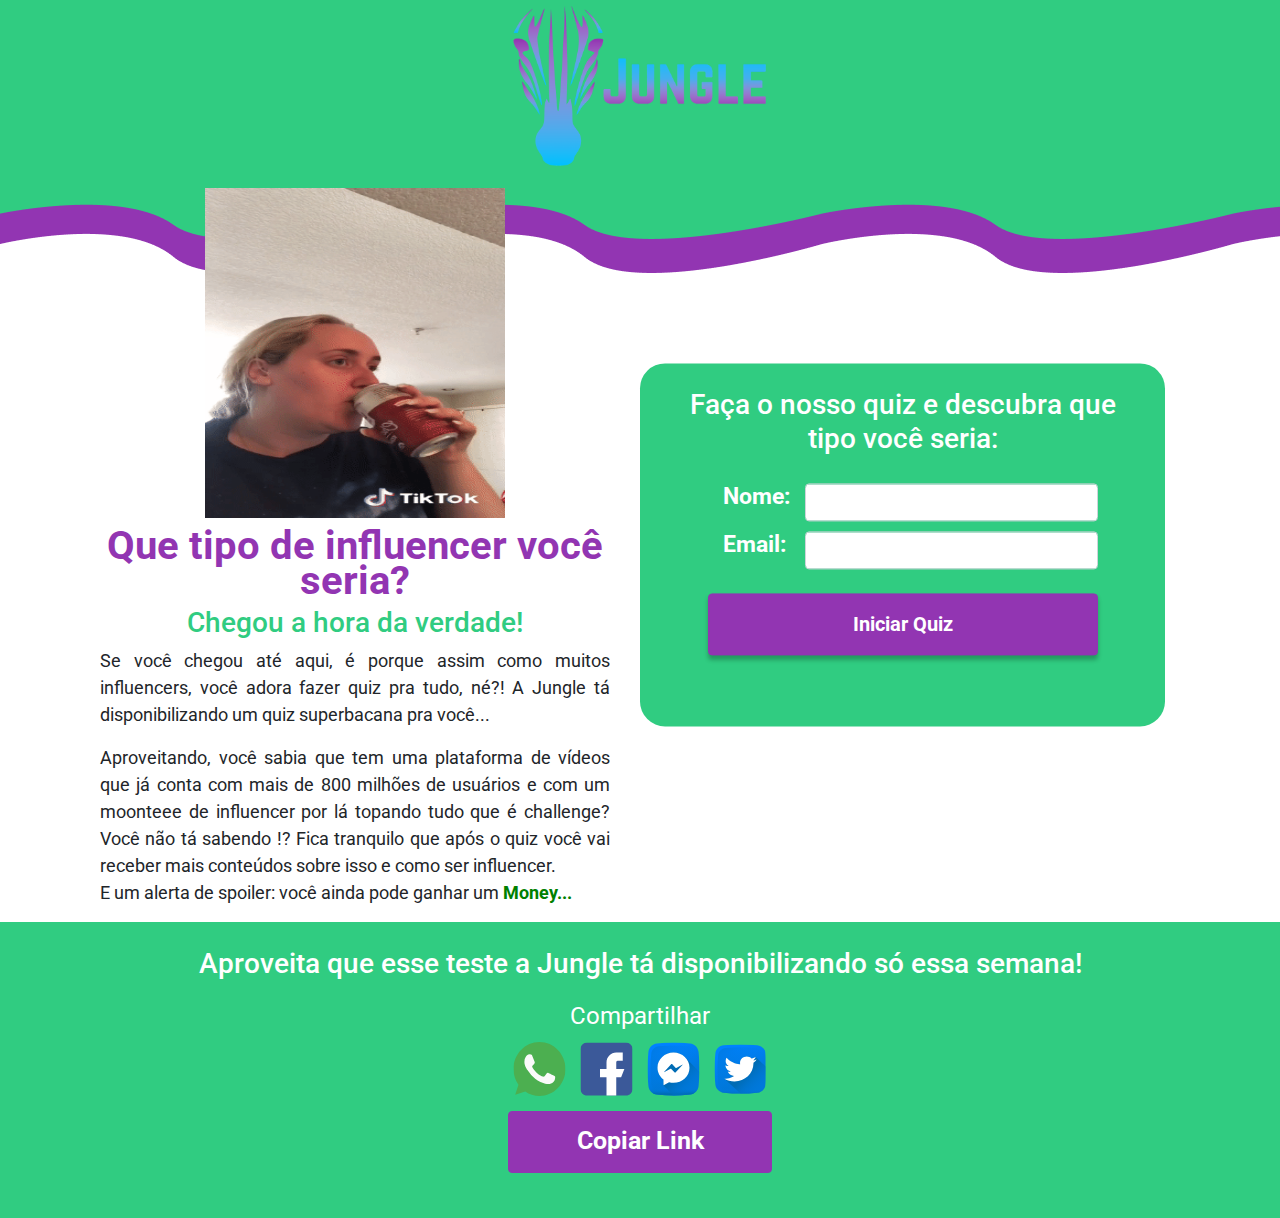
==== commit 3de7d034: "trying to send form to mailchimp and gama" ====
--- a/index.html
+++ b/index.html
@@ -32,7 +32,7 @@
       /*The active selector isn't working though :c*/
       .btn-secondary:hover, .btn-secondary:active {
         background-color: #782d91;
-        border-color: #782d91;        
+        border-color: #782d91;
       }
     </style>
 
@@ -64,25 +64,25 @@
       <div class="row col-xs-12 col-sm-12 col-md-12 col-lg-12 col-xl-12">
         <div class="col-xs-12 col-sm-12 col-md-6 col-lg-6 col-xl-6">
           <img class="card-img-top center-things" style="padding-top:20px" src="images/gif3.gif" alt="Card image cap">
-          <h1 class="title-index text-center"><b>Que tipo de influencer você seria?</b></h1>
-          <h3 class="text-center"> Chegou a hora da verdade!</h3>
+          <h1 class="title-index text-center first-h1"><b>Que tipo de influencer você seria?</b></h1>
+          <h3 class="text-center first-h3"> Chegou a hora da verdade!</h3>
           <p class="texto-chamada"> Se você chegou até aqui, é porque assim como muitos influencers, você adora fazer quiz pra tudo, né?! A Jungle tá disponibilizando um quiz superbacana pra você...</p>
           <p class="texto-chamada">Aproveitando, você sabia que tem uma plataforma de vídeos que já conta com mais de 800 milhões de usuários e com um moonteee de influencer por lá topando tudo que é challenge? Você não tá sabendo !? Fica tranquilo que após o quiz você vai
             receber mais conteúdos sobre isso e como ser influencer. <br>E um alerta de spoiler: você ainda pode ganhar um <b class="money">Money...</b></p>
-        </div> 
+        </div>
         <div class="col-xs-12 col-sm-12 col-md-6 col-lg-6 col-xl-6">
           <div id='container'>
             <h3 class="chamada-form">Faça o nosso quiz e descubra que tipo você seria: </h3>
-            <form class="form-group" id="form" method="POST" action="https://smtl.gama.academy/leads/db22dd71-915e-11ea-9e98-2f3c29e0891c">
+            <form class="form-group" id="form" method="POST">
               <div class="column">
                 <div class="form">
                   <div class="row">
                     <label class="col-xs-3 col-sm-3 col-md-3 col-lg-3 col-xl-3 text-form"><b>Nome:</b></label>
-                    <input class="col-xs-9 col-sm-9 col-md-9 col-lg-9 col-xl-9 form-control" name="name" type="text" pattern="^\D{2,}\s[\D\s]{2,}$" title="Digite seu nome completo" required />
+                    <input class="col-xs-9 col-sm-9 col-md-9 col-lg-9 col-xl-9 form-control" name="name" type="text" pattern="^\D{2,}\s[\D\s]{2,}$" title="Digite seu nome completo" required id="name" />
                   </div>
                   <div class="row" style="padding-top: 10px">
                     <label class="col-xs-3 col-sm-3 col-md-3 col-lg-3 col-xl-3 text-form"><b>Email:</b></label>
-                    <input class="col-xs-9 col-sm-9 col-md-9 col-lg-9 col-xl-9 form-control" name="email" type="email" title="Digite um email válido" required />
+                    <input class="col-xs-9 col-sm-9 col-md-9 col-lg-9 col-xl-9 form-control" name="email" type="email" title="Digite um email válido" required id="email" />
                   </div>
 
                   <input name="redirectTo" type="hidden" value="https://yanfroes.github.io/jungle-xp33-quiz/quiz.html" />
@@ -94,7 +94,7 @@
             </form>
           </div>
         </div>
-      </div>      
+      </div>
     </div>
 
     <div class="footer">
--- a/styles/style.css
+++ b/styles/style.css
@@ -168,10 +168,19 @@
 
 /*CUSTOMIZAÇÃO DA KELLY*/
 .logo-jungle {
-  max-width: 50%;
+  max-width: 20%;
   display: block;
   margin-left: auto;
   margin-right: auto;
+}
+
+.first-h1 {
+  font-size: 40px;
+  color: #9235b2;
+}
+
+.first-h3 {
+  color: #30cc81;
 }
 
 
@@ -202,9 +211,9 @@
 a.padding-icons svg {
   width: 53px;
   height: 54px;
-	-webkit-transition: .5s all ease-in-out;
-	-moz-transition: .5s all ease-in-out;
-	transition: .5s all ease-in-out
+	-webkit-transition: .3s all ease-in-out;
+	-moz-transition: .3s all ease-in-out;
+	transition: .3s all ease-in-out
 }
 
 a.padding-icons svg:hover {
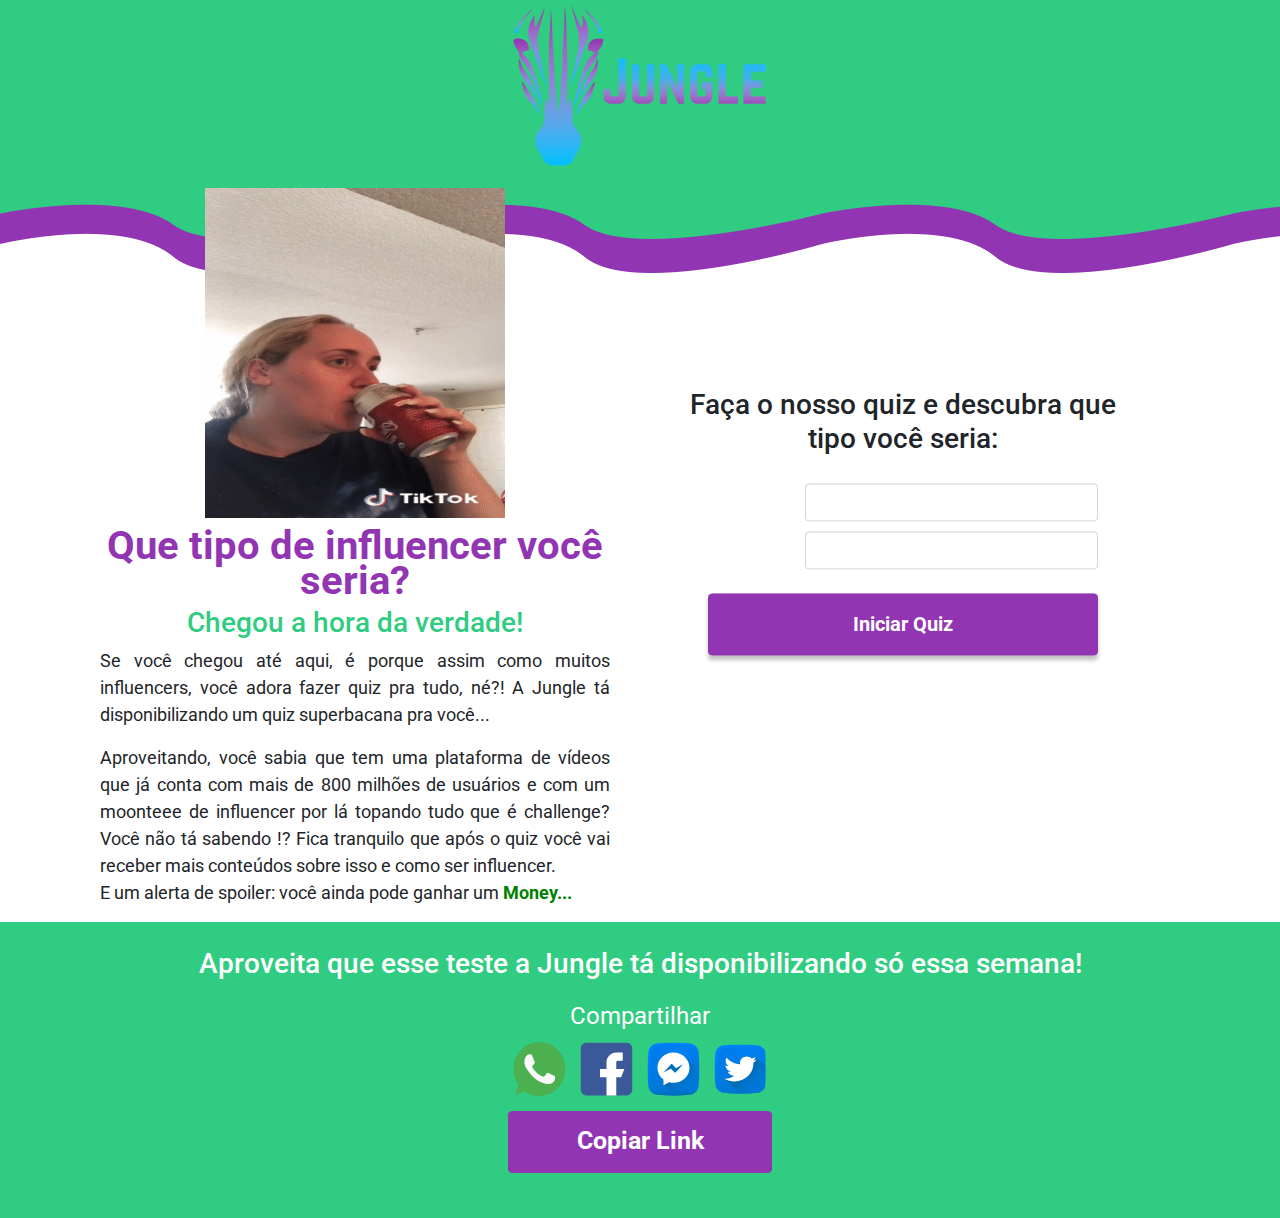
==== commit 77ae83dd: "trying to fix optimize" ====
--- a/index.html
+++ b/index.html
@@ -4,10 +4,11 @@
 <head>
 
   <head>
+    <script src="https://www.googleoptimize.com/optimize.js?id=OPT-K7QPXWR"></script>
     <meta charset="UTF-8">
     <title>Que tipo de influencer você seria?</title>
     <link rel="shortcut icon" href="https://gama.academy/icons/icon-48x48.png?v=757c95a04621d0c77f2dc80aebdf92e8" />
-
+    <meta name="description" content="Somos o Group Jungle, empresa que vem para se tornar o Youtube dos challenges!"/>
     <meta name="viewport" content="width=device-width, user-scalable=no, initial-scale=1.0, maximum-scale=1.0, minimum-scale=1.0">
     <link rel="stylesheet" href="styles/style.css">
 
@@ -30,7 +31,8 @@
       }
 
       /*The active selector isn't working though :c*/
-      .btn-secondary:hover, .btn-secondary:active {
+      .btn-secondary:hover,
+      .btn-secondary:active {
         background-color: #782d91;
         border-color: #782d91;
       }
@@ -67,11 +69,12 @@
           <h1 class="title-index text-center first-h1"><b>Que tipo de influencer você seria?</b></h1>
           <h3 class="text-center first-h3"> Chegou a hora da verdade!</h3>
           <p class="texto-chamada"> Se você chegou até aqui, é porque assim como muitos influencers, você adora fazer quiz pra tudo, né?! A Jungle tá disponibilizando um quiz superbacana pra você...</p>
-          <p class="texto-chamada">Aproveitando, você sabia que tem uma plataforma de vídeos que já conta com mais de 800 milhões de usuários e com um moonteee de influencer por lá topando tudo que é challenge? Você não tá sabendo !? Fica tranquilo que após o quiz você vai
+          <p class="texto-chamada">Aproveitando, você sabia que tem uma plataforma de vídeos que já conta com mais de 800 milhões de usuários e com um moonteee de influencer por lá topando tudo que é challenge? Você não tá sabendo !? Fica tranquilo
+            que após o quiz você vai
             receber mais conteúdos sobre isso e como ser influencer. <br>E um alerta de spoiler: você ainda pode ganhar um <b class="money">Money...</b></p>
         </div>
         <div class="col-xs-12 col-sm-12 col-md-6 col-lg-6 col-xl-6">
-          <div id='container'>
+          <div id="formstyle">
             <h3 class="chamada-form">Faça o nosso quiz e descubra que tipo você seria: </h3>
             <form class="form-group" id="form" method="POST">
               <div class="column">
@@ -85,7 +88,6 @@
                     <input class="col-xs-9 col-sm-9 col-md-9 col-lg-9 col-xl-9 form-control" name="email" type="email" title="Digite um email válido" required id="email" />
                   </div>
 
-                  <input name="redirectTo" type="hidden" value="https://yanfroes.github.io/jungle-xp33-quiz/quiz.html" />
                   <div class="row">
                     <input class="center-things col-xs-12 col-sm-12 col-md-12 col-lg-12 col-xl-12 mt-4 button-next text-button btn btn-secondary" type="submit" value="Iniciar Quiz" />
                   </div>
@@ -294,14 +296,24 @@
       dataLayer.push(arguments);
     }
     gtag('js', new Date());
-    gtag('config', 'UA-166275510-1');
+    gtag('config', '');
   </script>
+
+
   <!-- Global site tag (gtag.js) - Google Analytics -->
-
-  <!-- Google Tag Manager (noscript) -->
-  <noscript><iframe src="https://www.googletagmanager.com/ns.html?id=GTM-T3DJ6MM" height="0" width="0" style="display:none;visibility:hidden"></iframe></noscript>
-  <!-- End Google Tag Manager (noscript) -->
-
+  <script async src="https://www.googletagmanager.com/gtag/js?id="></script>
+  <script>
+    window.dataLayer = window.dataLayer || [];
+
+    function gtag() {
+      dataLayer.push(arguments);
+    }
+    gtag('js', new Date());
+    gtag('config', 'UA-166275510-1', {
+      'optimize_id': 'OPT-K7QPXWR'
+    });
+  </script>
+<!-- Global site tag (gtag.js) - Google Analytics -->
 </body>
 
 </html>
--- a/styles/style.css
+++ b/styles/style.css
@@ -9,16 +9,16 @@
 #start {
   display: none;
 }
+
 body {
+  height: 100vh;
+}
+
+.bg {
+  background-image: url("../images/background.png");
+  background-repeat: repeat-x;
+  /* Full height */
   height: 100%;
-}
-.bg {
-background-image: url("../images/background.png");
-background-repeat: repeat-x;
-/* Full height */
-height: 100%;
-
-
 }
 
 .padding-icons {
@@ -26,7 +26,7 @@
 }
 
 .form-color {
-  background:#C4C4C4;
+  background: #C4C4C4;
 }
 
 .copy-link {
@@ -34,12 +34,12 @@
   margin-bottom: 8px;
   flex-direction: row;
   padding: 8px 106px;
-  max-width: 400px;  
+  max-width: 400px;
   height: 62px;
-  background:#C4C4C4;
-}
+  background: #C4C4C4;
+}
+
 .form {
-
   padding: 20px;
   max-width: 400px;
   display: block !important;
@@ -91,7 +91,7 @@
   flex-direction: row;
   padding: 16px 106px;
   max-width: 400px;
-  height: 62px;  
+  height: 62px;
   background: #1D781D;
   box-shadow: 0px 4px 4px rgba(0, 0, 0, 0.25);
   border-radius: 35px;
@@ -102,10 +102,13 @@
   margin-bottom: 8px;
   flex-direction: row;
   padding: 10px 16px;
-  width: 331px;
+  width: 100%;
   left: 38px;
-  top: 363px;
-  background: #C4C4C4;
+  background-color: #9235b2 !important;
+  border-color: #9235b2 !important;
+  font-weight: bold !important;
+  font-size: 20px;
+  color: #fff !important;
 }
 
 .button-selected {
@@ -141,7 +144,6 @@
   margin: 10px 0px;
 }
 
-
 .text-button-choices {
   font-family: Roboto;
   font-style: normal;
@@ -156,7 +158,6 @@
   margin: 10px 0px;
 }
 
-
 .share-text {
   color: #ffffff;
 }
@@ -183,7 +184,6 @@
   color: #30cc81;
 }
 
-
 input.form-control {
   background-color: #eeeeee;
 }
@@ -200,7 +200,6 @@
 .chamada-form {
   text-align: center;
 }
-
 
 .footer {
   background-color: #30cc81;
@@ -211,9 +210,9 @@
 a.padding-icons svg {
   width: 53px;
   height: 54px;
-	-webkit-transition: .3s all ease-in-out;
-	-moz-transition: .3s all ease-in-out;
-	transition: .3s all ease-in-out
+  -webkit-transition: .3s all ease-in-out;
+  -moz-transition: .3s all ease-in-out;
+  transition: .3s all ease-in-out
 }
 
 a.padding-icons svg:hover {
@@ -221,10 +220,14 @@
   height: 64px;
   margin-top: -10px;
 }
-
-
-@media(min-width: 768px)
-{
+#container {
+  background-color: #30cc81;
+  color: #ffffff;
+  padding: 25px;
+  height:100vh;
+}
+
+@media(min-width: 768px) {
   .logo-jungle {
     max-width: 20%;
     display: block;
@@ -232,16 +235,22 @@
     margin-right: auto;
   }
 
-  #container {
+  #formstyle {
     margin: 0;
     position: absolute;
     top: 50%;
     -ms-transform: translateY(-50%);
     transform: translateY(-50%);
     padding: 25px;
+
+    border-radius: 25px;
+  }
+
+  #container {
     background-color: #30cc81;
     color: #ffffff;
-    border-radius: 25px;
+    padding: 25px;
+    height:100vh;
   }
 
   input.form-control {
